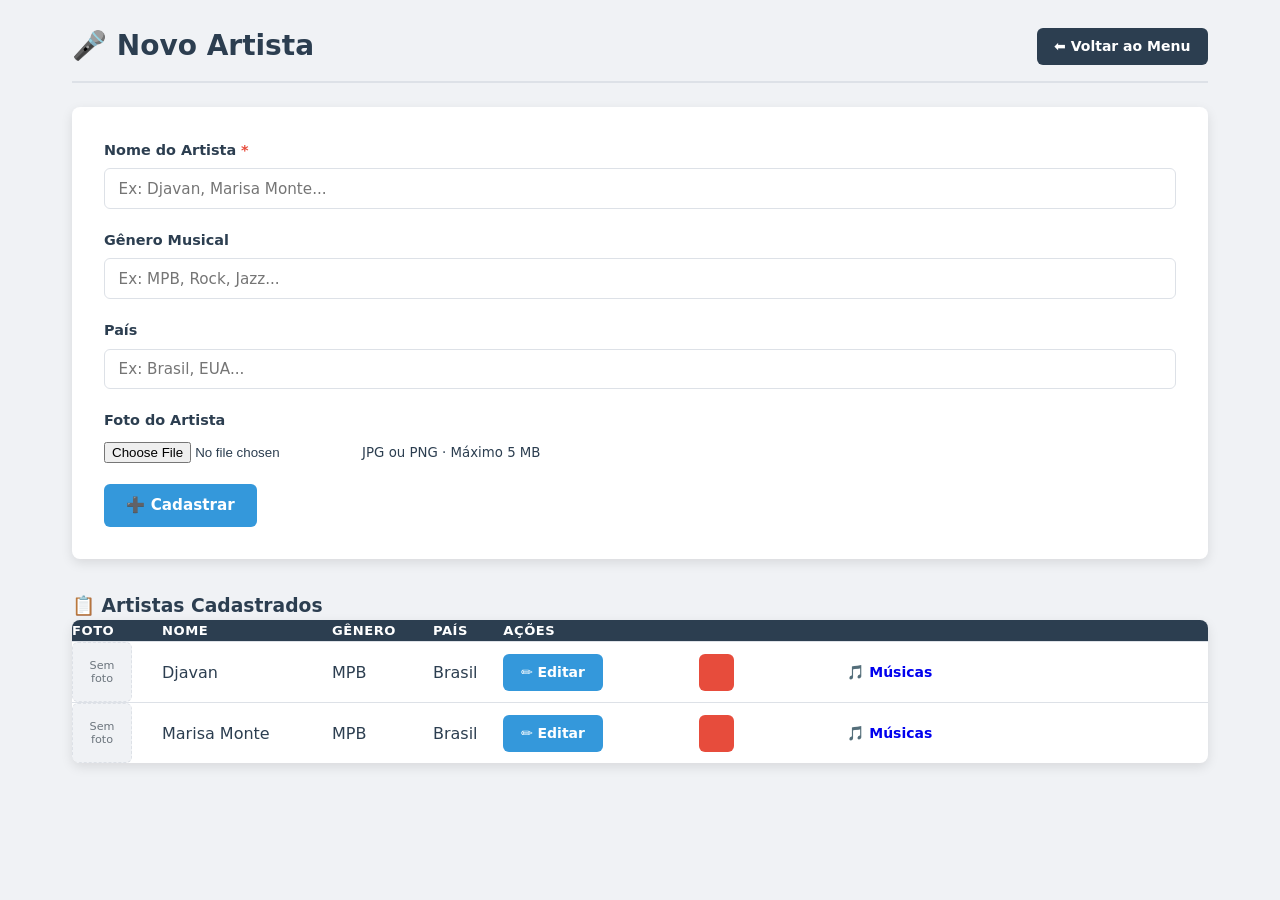
==== cadastro_artista.html @ 2e086a8d "." ====
<!DOCTYPE html>
<html lang="pt-br">
<head>
<meta charset="UTF-8">
<meta name="viewport" content="width=device-width, initial-scale=1.0">
 <title>Novo Artista — Sistema Musical</title>
 <link rel="icon" href="data:image/svg+xml,<svg xmlns=%27http://www.w3.org/2000/svg%27 viewBox=%270 0 100
100%27><text y=%27.9em%27 font-size=%2790%27>🎵</text></svg>">
 <link rel="stylesheet" href="styles.css">
 </head>
 <body>
 <div class="container">

    <!-- A mesma barra de título da Biblioteca (o  CSS já existe desde a aula 2). -->
 <div class="page-header-bar">
 <h2>🎤 Novo Artista</h2>
 <div class="header-actions">
 <a href="index.html" class="btn-back">⬅ Voltar ao Menu</a>
 </div>
 </div>

 <!--
 FORMULÁRIO DE CADASTRO DO ARTISTA (o "criador")
 method="post": envia os dados escondidos. É o certo para cadastrar.
 enctype="multipart/form-data": OBRIGATÓRIO para enviar arquivo (a foto).
 Não muda nada na tela, mas sem ele a foto não chega ao PHP na Sprint 2.
 -->
 <form method="post" action="#" enctype="multipart/form-data">

<!-- form-grid: o CSS transforma em 2 colunas (grid 1fr 1fr). Os campos se encaixam 2 por linha. -->
<div class="form-grid">

<div class="form-group">
<!-- O * vermelho avisa que o campo é obrigatório. A cor vem da variável --red. -->
<label for="nome">Nome do Artista <span style="color:var(--red)">*</span></label>
<!-- required: o navegador não deixa cadastrar sem nome. -->
 <input type="text" id="nome" name="nome"
 required placeholder="Ex: Djavan, Marisa Monte...">
</div>

<div class="form-group">
    <!-- Campo opcional (sem required) -->
     <label for="genero">Gênero Musical</label>
     <input type="text" id="genero" name="genero"
     placeholder="Ex: MPB, Rock, Jazz...">
</div>

<div class="form-group">
 <label for="pais">País</label>
 <input type="text" id="pais" name="pais"
 placeholder="Ex: Brasil, EUA...">
 </div>

 <div class="form-group">
 <label for="imagem">Foto do Artista</label>
 <!-- type="file": abre a janela para escolher um arquivo.
 accept="image/*": mostra só imagens. -->
 <input type="file" id="imagem" name="imagem" accept="image/*">
 <!-- small: texto pequeno de ajuda embaixo do campo. -->
 <small>JPG ou PNG · Máximo 5 MB</small>
 </div>

 </div><!-- fim .form-grid -->

 <!-- form-actions: a área dos botões do formulário (flex). -->
 <div class="form-actions">
 <button type="submit" class="btn-primary">➕ Cadastrar</button>
 </div>
 </form>

 <!-- ========== TABELA DE ARTISTAS (dados fixos nesta fase) ==========
 Usa as MESMAS classes da tabela da Biblioteca: o visual já vem pronto. -->
<h3>📋 Artistas Cadastrados</h3> <!-- h3: subtítulo da tabela -->

 <div class="table-container">
 <table>
 <thead>
 <tr>
 <th class="col-foto">Foto</th>
 <th>Nome</th>
 <th>Gênero</th>
 <th>País</th>
 <th class="col-acoes">Ações</th>
 </tr>
 </thead>
 <tbody>
 <!-- Cada tr = um artista. -->
 <tr>
 <td><div class="no-image">Sem<br>foto</div></td>
 <td>Djavan</td>
 <td>MPB</td>
 <td>Brasil</td>
 <td>
 <div class="action-buttons">
 <a href="#" class="btn-edit">✏️ Editar</a>
 <a href="#" class="btn-delete">️</a>
 <!-- btn-music (verde): leva ao cadastro das músicas DESTE artista. -->
 <a href="cadastro_musica.html" class="btn-music">🎵 Músicas</a>
 </div>
 </td>
</tr>
 <tr>
 <td><div class="no-image">Sem<br>foto</div></td>
 <td>Marisa Monte</td>
<td>MPB</td>
<td>Brasil</td>
 <td>
 <div class="action-buttons">
 <a href="#" class="btn-edit">✏️ Editar</a>
 <a href="#" class="btn-delete">️</a>
 <a href="cadastro_musica.html" class="btn-music">🎵 Músicas</a>
 </div>
 </td>
 </tr>
 </tbody>
 </table>
 </div>

 </div>
 </body>
 </html>
---- styles.css ----
/* =============================================
  SISTEMA MUSICAL: Folha de Estilos Principal
  =============================================
  Um único arquivo para TODAS as telas. Ele cresce a cada aula:
  Aula 1: base, formulário, botões, login e menu
  Aula 2: títulos, barra de título, cores dos botões, tabelas e filtros
  Aula 3: formulário em grade, campo de foto e botão de músicas
  Aula 4: url e textarea, campo "full", utilitários e celular
============================================= */
/* ----------------------------------------------
  1. VARIÁVEIS E RESET  [AULA 01]
----------------------------------------------- */
/* :root guarda as variáveis. Escrevemos o valor UMA vez e usamos
   em todo lugar com var(--nome). Para mudar a identidade visual do
   sistema, basta trocar as cores aqui. */
:root {
   --primary:     #2c3e50;   /* azul bem escuro: títulos, cabeçalho da tabela */
   --blue:        #3498db;   /* azul: botão principal e editar */
   --blue-dark:   #2980b9;   /* azul escuro: hover */
   --green:       #27ae60;   /* verde: botão de músicas */
   --red:         #e74c3c;   /* vermelho: excluir e o * de obrigatório */
   --red-dark:    #c0392b;
   --bg:          #f0f2f5;   /* fundo cinza claro da página */
   --surface:     #ffffff;   /* fundo dos cartões */
   --border:      #dde1e7;   /* cor das bordas */
   --text:        #2c3e50;
   --text-muted:  #6c757d;   /* texto cinza, menos importante */
   --shadow-sm:   0 1px 3px rgba(0,0,0,.08);    /* sombra fraca */
   --shadow-md:   0 4px 12px rgba(0,0,0,.10);   /* sombra média */
   --radius:      8px;       /* arredondamento dos cantos */
   --font:        'Segoe UI', system-ui, -apple-system, sans-serif;
}
/* Reset: zera as margens que o navegador coloca sozinho.
   box-sizing: border-box faz a largura já incluir padding e borda. */
*, *::before, *::after {
   margin: 0;
   padding: 0;
   box-sizing: border-box;
}
/* A página inteira: fonte, fundo e cor do texto. */
body {
   font-family: var(--font);
   background-color: var(--bg);
   color: var(--text);
   line-height: 1.6;          /* espaço entre as linhas do texto */
   min-height: 100vh;         /* no mínimo a altura toda da tela */
}
/* ----------------------------------------------
  2. FORMULÁRIOS  [AULA 01]
  Base usada por TODAS as telas que têm <form>.
----------------------------------------------- */
/* Todo formulário vira um cartão branco com sombra. */
form {
   background: var(--surface);
   padding: 2rem;
   border-radius: var(--radius);
   box-shadow: var(--shadow-md);
   margin-bottom: 2rem;
}
/* Espaço embaixo de cada grupo (rótulo + campo). */
.form-group {
   margin-bottom: 1.25rem;
}
/* display: block coloca o rótulo numa linha só dele, em cima do campo. */
label {
   display: block;
   margin-bottom: .4rem;
   font-size: .9rem;
   font-weight: 600;
   color: var(--primary);
}
/* Os campos ocupam a largura toda e ganham borda fina.
   textarea e select já ficam prontos para as próximas telas. */
input[type="text"],
input[type="password"],
textarea,
select {
   width: 100%;
   padding: .65rem .85rem;
   border: 1.5px solid var(--border);
   border-radius: 6px;
   font-size: .95rem;
   font-family: var(--font);   /* sem isso, campos usam outra fonte */
   color: var(--text);
   background: var(--surface);
   transition: border-color .2s, box-shadow .2s;   /* muda suave */
}
/* :focus = quando a pessoa clica no campo. A borda fica azul. */
input:focus,
textarea:focus,
select:focus {
   outline: none;
   border-color: var(--blue);
   box-shadow: 0 0 0 3px rgba(52,152,219,.15);
}
/* ----------------------------------------------
  3. BOTÕES  [AULA 01, cores novas nas aulas 2 e 3]
----------------------------------------------- */
/* Seletor em grupo (vírgulas): TODOS os botões do sistema têm o
   mesmo formato. Cada um ganha a sua cor mais abaixo. */
.btn-primary,
.btn-edit,
.btn-delete,
.btn-music,
.btn-back,
.btn-youtube {
   display: inline-flex;          /* ícone e texto alinhados */
   align-items: center;
   justify-content: center;
   gap: .35rem;
   padding: .55rem 1.1rem;
   border: none;
   border-radius: 6px;
   font-size: .875rem;
   font-weight: 600;
   font-family: var(--font);
   cursor: pointer;               /* mãozinha no mouse */
   text-decoration: none;         /* links sem sublinhado */
   white-space: nowrap;           /* texto não quebra linha */
   transition: background-color .2s, transform .15s, box-shadow .2s;
   line-height: 1.4;
}
/* Botão principal: azul. No hover escurece e sobe 1px. */
.btn-primary {
   padding: .65rem 1.4rem;
   font-size: .95rem;
   background: var(--blue);
   color: #fff;
}
.btn-primary:hover { 
   background: var(--blue-dark); 
   transform: translateY(-1px); 
   box-shadow: var(--shadow-sm); 
}
/* Voltar e Sair: escuro. */
.btn-back { 
   background: var(--primary); 
   color: #fff; 
}
.btn-back:hover { 
   background: #1a252f; 
}
/* ----------------------------------------------
  4. TELA DE LOGIN  [AULA 01]
----------------------------------------------- */
/* O body do login vira flex para centralizar o cartão:
   justify-content = horizontal, align-items = vertical. */
.login-page {
   display: flex;
   justify-content: center;
   align-items: center;
   min-height: 100vh;
   background: var(--bg);
   padding: 1rem;
}
/* O cartão branco, com no máximo 400px de largura. */
.login-card {
   background: var(--surface);
   padding: 2.5rem 2rem;
   border-radius: var(--radius);
   box-shadow: var(--shadow-md);
   width: 100%;
   max-width: 400px;
}
/* O form já é um cartão (seção 2). Dentro do login-card tiramos
   o fundo e a sombra para não ficar "caixa dentro de caixa". */
.login-card form {
   background: none;
   box-shadow: none;
   padding: 0;
   margin: 0;
}
.login-header {
   text-align: center;
   margin-bottom: 1.75rem;
}
.login-header h1 {
   font-size: 1.6rem;
   color: var(--primary);
   margin-bottom: .25rem;
}
.login-header p {
   color: var(--text-muted);
   font-size: .9rem;
}
/* Seletor com espaço = "que está dentro de". Só o botão do login
   ocupa a largura toda. */
.login-card .btn-primary {
   width: 100%;
   margin-top: .25rem;
}
/* A caixinha com a dica das credenciais. */
.login-hint {
   margin-top: 1.25rem;
   padding: .75rem 1rem;
   background: var(--bg);
   border-radius: 6px;
   text-align: center;
   font-size: .82rem;
   color: var(--text-muted);
   border: 1px solid var(--border);
}
.login-hint code {
   background: #e9ecef;
   padding: .1rem .35rem;
   border-radius: 3px;
   font-size: .8rem;
}
/* ----------------------------------------------
  5. LAYOUT BASE  [AULA 01]
  O container de todas as telas, menos o login.
----------------------------------------------- */
/* Largura máxima de 1200px. margin: 0 auto centraliza a caixa. */
.container {
   max-width: 1200px;
   margin: 0 auto;
   padding: 24px 32px;
}
/* ----------------------------------------------
  6. MENU PRINCIPAL  [AULA 01]
----------------------------------------------- */
/* flex-end empurra o botão Sair para a direita. */
.topbar {
   display: flex;
   justify-content: flex-end;
   margin-bottom: 2rem;
}
.page-header {
   text-align: center;
   margin-bottom: 2.5rem;
}
.page-header h1 {
   font-size: 2rem;
   color: var(--primary);
   margin-bottom: .35rem;
}
.page-header p { 
   color: var(--text-muted); 
   font-size: 1rem; 
}
/* A grade dos cards. auto-fit + minmax(240px, 1fr):
   "coloque quantas colunas couberem, cada uma com no mínimo 240px".
   No celular os cards descem sozinhos. */
.menu-grid {
   display: grid;
   grid-template-columns: repeat(auto-fit, minmax(240px, 1fr));
   gap: 1.25rem;
   max-width: 900px;
   margin: 0 auto;
}
.menu-card {
   background: var(--surface);
   border-radius: var(--radius);
   box-shadow: var(--shadow-md);
   transition: transform .2s, box-shadow .2s;
   border: 1px solid var(--border);
}
/* Com o mouse em cima, o card sobe 4px e a sombra cresce. */
.menu-card:hover {
   transform: translateY(-4px);
   box-shadow: 0 8px 20px rgba(0,0,0,.13);
}
/* display: block faz o link ocupar o card inteiro (tudo clicável). */
.menu-card a {
   display: block;
   padding: 2rem 1.5rem;
   text-align: center;
   text-decoration: none;
   color: var(--text);
}
.menu-card-icon { 
   font-size: 2.2rem; 
   margin-bottom: .75rem; 
}
.menu-card-title { 
   font-size: 1.05rem; 
   font-weight: 600; 
   color: var(--primary); 
   margin-bottom: .35rem; 
}
.menu-card-desc { 
   font-size: .85rem; 
   color: var(--text-muted); 
}
/* [AULA 02] Cores dos botões de ação da tabela.
   Azul = ação normal. Vermelho = perigo (excluir).  */
.btn-edit { background: var(--blue); color: #fff; }
.btn-edit:hover { background: var(--blue-dark); }
.btn-delete { background: var(--red); color: #fff; }
.btn-delete:hover { background: var(--red-dark); }
/* [Aula 02] O vermelho do Youtube, para reconhecer na hora  */
.btn-youtube { background: #ff0000; color: #fff; }
.btn-youtube:hover { background: #cc0000; }
/* -----------------------------------------------
   7. TIPOGRAFIA  [AULA 02]
----------------------------------------------- */
/* Todo h2 do sistema: grande, cor principal e uma linha embaixo */
h2 {
   font-size: 1.75rem;
   font-weight: 600;
   color: var(--primary);
   margin-bottom: 1.5rem;
   padding-bottom: .75rem;
   border-bottom: 2px solid var(--border);
}
/* -----------------------------------------------
   8. CABEÇALHO DE PÁGINA COM AÇÕES [AULA 02]
   Usado na Biblioteca e nos dois cadastros
----------------------------------------------- */
/* space-between: título na esquerda, botões na direita.
flex-wrap: se faltar espaço, os botões descem */
.page-header-bar {
   display: flex;
   align-items: center;
   justify-content: space-between;
   gap: 1rem;
   margin-bottom: 1.5rem;
   padding-bottom: .75rem;
   border-bottom: 2px solid var(--border);
   flex-wrap: wrap;
}
/* A barra já tem linha embaixo. Tiramos a linha do h2 que está dentro dela, senão ficam duas */
.page-header-bar h2 {
   margin: 0;
   padding: 0;
   border: none;
   font-size: 1.75rem;
   font-weight: 600;
   color: var(--primary);
}
.page-header-bar .header-actions {
   display: flex;
   gap: .6rem;
   flex-wrap: wrap;
   align-items: center;
}
/* -----------------------------------------------
   9. TABELAS [AULA 02]
----------------------------------------------- */
/* A caixa da tabela. overflow: hidden corta o que passar dos cantos 
   redondos (senão o cabeçalho escuro "vaza" no canto). */
.table-container {
   background: var(--surface);
   border-radius: var(--radius);
   box-shadow: var(--shadow-md);
   overflow: hidden;
   margin-bottom: 1.5rem;
}
/* border-collapse: as bordas das celulas viram uma só. */
table {
   width: 100%;
   border-collapse: collapse;
}
/* Espaço dentro das células e uma linha fina entre elas */
th, td {
   padding: 12px, 16px;
   text-align: left;
   vertical-align: middle;
   border-bottom: 1px solid var(--border);
}
/* Cabeçalho escuro, letra branca e MAIÚSCULAS */
th {
   background: var(--primary);
   color: #fff;
   font-size: .82rem;
   font-weight: 600;
   letter-spacing: .04em;
   text-transform: uppercase;
   white-space: nowrap;
}
tbody tr:last-child td { border-bottom: none; }    /* a última linha sem borda */
tbody tr:hover { background: #f8fafc; }          /* linha clareia com o mouse */
/* Larguras fixas das colunas pequenas */
.col-foto,
.col-capa { width: 90px; white-space: nowrap; }
.col-youtube { width: 110px; white-space: nowrap; }
.col-acoes { white-space: nowrap; }
/* Editar, Exluir (e Músicas) lado a lado */
.action-buttons {
   display: flex;
   gap: 6rem;
   align-items: center;
   flex-wrap: nowrap;
}
/* [Sprint 2] A miniatura da caoa ou da foto de verdade */
.table-thumbnail {
   width: 60px;
   height: 60px;
   object-fit: cover;      /* corta a imagem para caber no quadrado */
   border-radius: 6px;
   display: block;
}
/* O quadrado "Sem capa/ Sem foto": borda tracejada e texto no meio */
.no-image {
   width: 60px;
   height: 60px;
   background: var(--bg);
   border: 1.5px dashed var(--border);
   border-radius: 6px;
   display: flex;
   align-items: center;
   justify-content: center;
   font-size: .7rem;
   color: var(--text-muted);
   text-align: center;
   line-height: 1.2;
}
/* [Sprint 2] Célula de "nenhuma música encontrada". */
td.empty-cell {
   text-align: center;
   color: var(--text-muted);
   padding: 2rem;
   font-size: .95rem;
}
/* -----------------------------------------------
   10. FILTROS [AULA 02]
----------------------------------------------- */
.filters {
   background: var(--surface);
   padding: 1.25rem 1.5rem;
   border-radius: var(--radius);
   box-shadow: var(--shadow-md);
   margin-bottom: 1.5rem;
   border: 1px solid var(--border);
}
/* Os filtros lado a lado. flex-wrap: descem se não couber */
.filter-group {
   display: flex;
   gap: 1rem;
   flex-wrap: wrap;
   margin-bottom: 1rem;
}
/* flex: 1 = cada filtro pega a mesma fatia de espaço 
   min width impede que fique fino demais */
.filter-item {
   flex: 1;
   min-width: 180px;
}
.filter-item label {
   font-size: .82rem;
}
.filter-actions {
   display: flex;
   gap: .75rem;
   align-items: center;
}
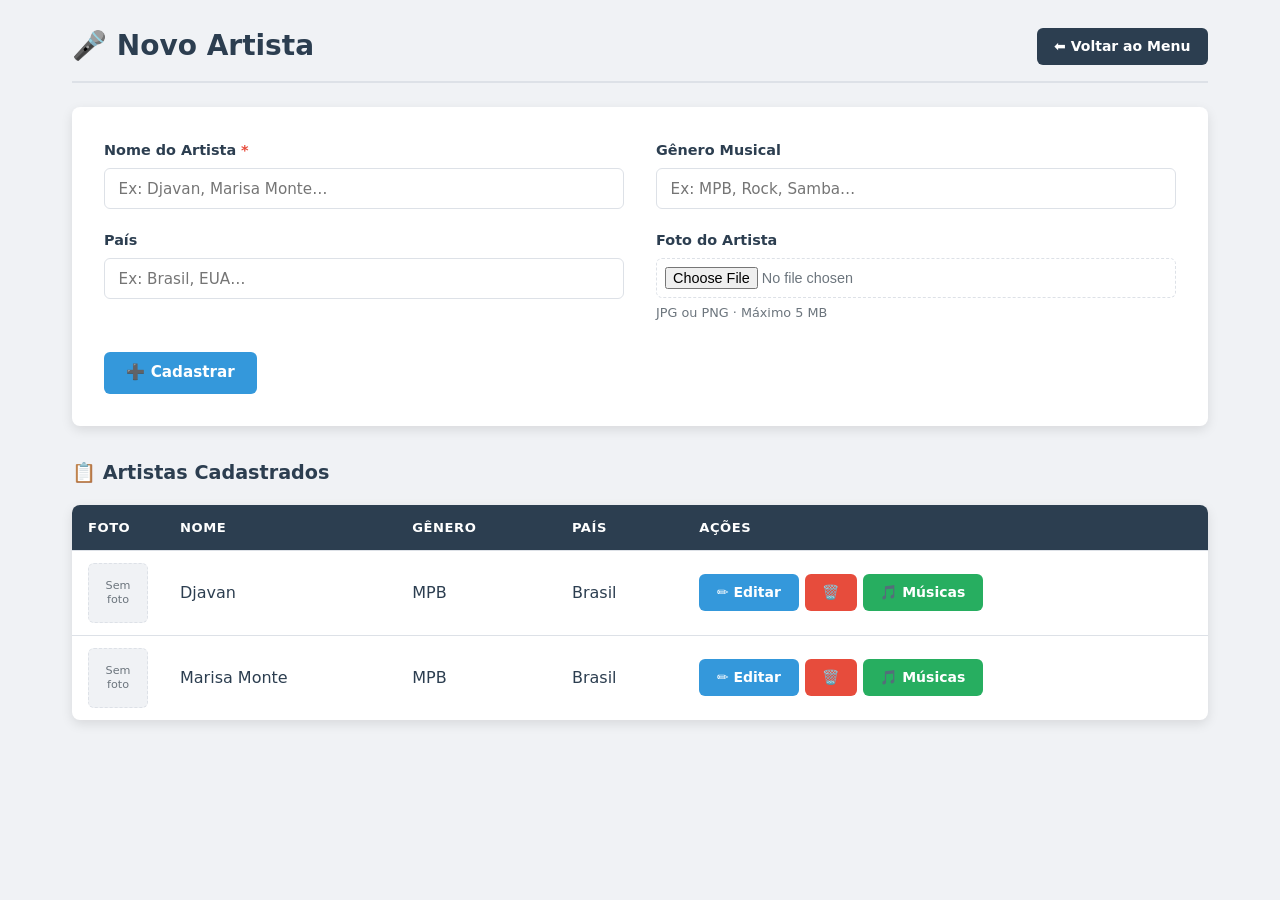
==== commit be10920f: "," ====
--- a/cadastro_artista.html
+++ b/cadastro_artista.html
@@ -1,121 +1,110 @@
 <!DOCTYPE html>
 <html lang="pt-br">
 <head>
-<meta charset="UTF-8">
-<meta name="viewport" content="width=device-width, initial-scale=1.0">
- <title>Novo Artista — Sistema Musical</title>
- <link rel="icon" href="data:image/svg+xml,<svg xmlns=%27http://www.w3.org/2000/svg%27 viewBox=%270 0 100
-100%27><text y=%27.9em%27 font-size=%2790%27>🎵</text></svg>">
- <link rel="stylesheet" href="styles.css">
- </head>
- <body>
- <div class="container">
+    <meta charset="UTF-8">
+    <meta name="viewport" content="width=device-width, initial-scale=1.0">
+    <title>Novo Artista — Sistema Musical</title>
+    <link rel="icon" href="data:image/svg+xml,<svg xmlns=%27http://www.w3.org/2000/svg%27 viewBox=%270 0 100 100%27><text y=%27.9em%27 font-size=%2790%27>🎵</text></svg>">
+    <link rel="stylesheet" href="styles.css">
+</head>
+<body>
+<div class="container">
 
-    <!-- A mesma barra de título da Biblioteca (o  CSS já existe desde a aula 2). -->
- <div class="page-header-bar">
- <h2>🎤 Novo Artista</h2>
- <div class="header-actions">
- <a href="index.html" class="btn-back">⬅ Voltar ao Menu</a>
- </div>
- </div>
+    <div class="page-header-bar">
+        <h2>🎤 Novo Artista</h2>
+        <div class="header-actions">
+            <a href="index.html" class="btn-back">⬅ Voltar ao Menu</a>
+        </div>
+    </div>
 
- <!--
- FORMULÁRIO DE CADASTRO DO ARTISTA (o "criador")
- method="post": envia os dados escondidos. É o certo para cadastrar.
- enctype="multipart/form-data": OBRIGATÓRIO para enviar arquivo (a foto).
- Não muda nada na tela, mas sem ele a foto não chega ao PHP na Sprint 2.
- -->
- <form method="post" action="#" enctype="multipart/form-data">
+    <!--
+        FORMULÁRIO DE CADASTRO / EDIÇÃO
+        enctype="multipart/form-data" já fica marcado aqui porque a Fase 2
+        vai precisar dele para o upload de imagem — não muda nada visualmente.
+    -->
+    <form method="post" action="#" enctype="multipart/form-data">
 
-<!-- form-grid: o CSS transforma em 2 colunas (grid 1fr 1fr). Os campos se encaixam 2 por linha. -->
-<div class="form-grid">
+        <div class="form-grid">
 
-<div class="form-group">
-<!-- O * vermelho avisa que o campo é obrigatório. A cor vem da variável --red. -->
-<label for="nome">Nome do Artista <span style="color:var(--red)">*</span></label>
-<!-- required: o navegador não deixa cadastrar sem nome. -->
- <input type="text" id="nome" name="nome"
- required placeholder="Ex: Djavan, Marisa Monte...">
+            <div class="form-group">
+                <label for="nome">Nome do Artista <span style="color:var(--red)">*</span></label>
+                <input type="text" id="nome" name="nome"
+                       required placeholder="Ex: Djavan, Marisa Monte…">
+            </div>
+
+            <div class="form-group">
+                <label for="genero">Gênero Musical</label>
+                <input type="text" id="genero" name="genero"
+                       placeholder="Ex: MPB, Rock, Samba…">
+            </div>
+
+            <div class="form-group">
+                <label for="pais">País</label>
+                <input type="text" id="pais" name="pais"
+                       placeholder="Ex: Brasil, EUA…">
+            </div>
+
+            <div class="form-group">
+                <label for="imagem">Foto do Artista</label>
+                <input type="file" id="imagem" name="imagem" accept="image/*">
+                <small>JPG ou PNG · Máximo 5 MB</small>
+            </div>
+
+        </div><!-- fim .form-grid -->
+
+        <div class="form-actions">
+            <button type="submit" class="btn-primary">➕ Cadastrar</button>
+        </div>
+    </form>
+
+
+    <!-- -----------------------------------------------
+         TABELA DE ARTISTAS (dados fixos nesta fase)
+    ----------------------------------------------- -->
+    <h3>📋 Artistas Cadastrados</h3>
+
+    <div class="table-container">
+        <table>
+            <thead>
+                <tr>
+                    <th class="col-foto">Foto</th>
+                    <th>Nome</th>
+                    <th>Gênero</th>
+                    <th>País</th>
+                    <th class="col-acoes">Ações</th>
+                </tr>
+            </thead>
+            <tbody>
+                <tr>
+                    <td><div class="no-image">Sem<br>foto</div></td>
+                    <td>Djavan</td>
+                    <td>MPB</td>
+                    <td>Brasil</td>
+                    <td>
+                        <div class="action-buttons">
+                            <a href="#" class="btn-edit">✏️ Editar</a>
+                            <a href="#" class="btn-delete">🗑️</a>
+                            <a href="cadastro_musica.html" class="btn-music">🎵 Músicas</a>
+                        </div>
+                    </td>
+                </tr>
+                <tr>
+                    <td><div class="no-image">Sem<br>foto</div></td>
+                    <td>Marisa Monte</td>
+                    <td>MPB</td>
+                    <td>Brasil</td>
+                    <td>
+                        <div class="action-buttons">
+                            <a href="#" class="btn-edit">✏️ Editar</a>
+                            <a href="#" class="btn-delete">🗑️</a>
+                            <a href="cadastro_musica.html" class="btn-music">🎵 Músicas</a>
+                        </div>
+                    </td>
+                </tr>
+            </tbody>
+        </table>
+    </div>
+
 </div>
-
-<div class="form-group">
-    <!-- Campo opcional (sem required) -->
-     <label for="genero">Gênero Musical</label>
-     <input type="text" id="genero" name="genero"
-     placeholder="Ex: MPB, Rock, Jazz...">
-</div>
-
-<div class="form-group">
- <label for="pais">País</label>
- <input type="text" id="pais" name="pais"
- placeholder="Ex: Brasil, EUA...">
- </div>
-
- <div class="form-group">
- <label for="imagem">Foto do Artista</label>
- <!-- type="file": abre a janela para escolher um arquivo.
- accept="image/*": mostra só imagens. -->
- <input type="file" id="imagem" name="imagem" accept="image/*">
- <!-- small: texto pequeno de ajuda embaixo do campo. -->
- <small>JPG ou PNG · Máximo 5 MB</small>
- </div>
-
- </div><!-- fim .form-grid -->
-
- <!-- form-actions: a área dos botões do formulário (flex). -->
- <div class="form-actions">
- <button type="submit" class="btn-primary">➕ Cadastrar</button>
- </div>
- </form>
-
- <!-- ========== TABELA DE ARTISTAS (dados fixos nesta fase) ==========
- Usa as MESMAS classes da tabela da Biblioteca: o visual já vem pronto. -->
-<h3>📋 Artistas Cadastrados</h3> <!-- h3: subtítulo da tabela -->
-
- <div class="table-container">
- <table>
- <thead>
- <tr>
- <th class="col-foto">Foto</th>
- <th>Nome</th>
- <th>Gênero</th>
- <th>País</th>
- <th class="col-acoes">Ações</th>
- </tr>
- </thead>
- <tbody>
- <!-- Cada tr = um artista. -->
- <tr>
- <td><div class="no-image">Sem<br>foto</div></td>
- <td>Djavan</td>
- <td>MPB</td>
- <td>Brasil</td>
- <td>
- <div class="action-buttons">
- <a href="#" class="btn-edit">✏️ Editar</a>
- <a href="#" class="btn-delete">️</a>
- <!-- btn-music (verde): leva ao cadastro das músicas DESTE artista. -->
- <a href="cadastro_musica.html" class="btn-music">🎵 Músicas</a>
- </div>
- </td>
-</tr>
- <tr>
- <td><div class="no-image">Sem<br>foto</div></td>
- <td>Marisa Monte</td>
-<td>MPB</td>
-<td>Brasil</td>
- <td>
- <div class="action-buttons">
- <a href="#" class="btn-edit">✏️ Editar</a>
- <a href="#" class="btn-delete">️</a>
- <a href="cadastro_musica.html" class="btn-music">🎵 Músicas</a>
- </div>
- </td>
- </tr>
- </tbody>
- </table>
- </div>
-
- </div>
- </body>
- </html>+</body>
+</html>
--- a/styles.css
+++ b/styles.css
@@ -1,446 +1,586 @@
 /* =============================================
-  SISTEMA MUSICAL: Folha de Estilos Principal
-  =============================================
-  Um único arquivo para TODAS as telas. Ele cresce a cada aula:
-  Aula 1: base, formulário, botões, login e menu
-  Aula 2: títulos, barra de título, cores dos botões, tabelas e filtros
-  Aula 3: formulário em grade, campo de foto e botão de músicas
-  Aula 4: url e textarea, campo "full", utilitários e celular
+   SISTEMA MUSICAL — Folha de Estilos Principal
+   =============================================
+   Este arquivo cresce ao longo do roteiro. A cada
+   etapa acrescentamos só o CSS da tela que acabamos
+   de construir. As seções abaixo (variáveis, reset,
+   layout) são a base que toda tela do sistema usa.
 ============================================= */
-/* ----------------------------------------------
-  1. VARIÁVEIS E RESET  [AULA 01]
------------------------------------------------ */
-/* :root guarda as variáveis. Escrevemos o valor UMA vez e usamos
-   em todo lugar com var(--nome). Para mudar a identidade visual do
-   sistema, basta trocar as cores aqui. */
+
+
+/* -----------------------------------------------
+   1. VARIÁVEIS E RESET
+----------------------------------------------- */
 :root {
-   --primary:     #2c3e50;   /* azul bem escuro: títulos, cabeçalho da tabela */
-   --blue:        #3498db;   /* azul: botão principal e editar */
-   --blue-dark:   #2980b9;   /* azul escuro: hover */
-   --green:       #27ae60;   /* verde: botão de músicas */
-   --red:         #e74c3c;   /* vermelho: excluir e o * de obrigatório */
-   --red-dark:    #c0392b;
-   --bg:          #f0f2f5;   /* fundo cinza claro da página */
-   --surface:     #ffffff;   /* fundo dos cartões */
-   --border:      #dde1e7;   /* cor das bordas */
-   --text:        #2c3e50;
-   --text-muted:  #6c757d;   /* texto cinza, menos importante */
-   --shadow-sm:   0 1px 3px rgba(0,0,0,.08);    /* sombra fraca */
-   --shadow-md:   0 4px 12px rgba(0,0,0,.10);   /* sombra média */
-   --radius:      8px;       /* arredondamento dos cantos */
-   --font:        'Segoe UI', system-ui, -apple-system, sans-serif;
-}
-/* Reset: zera as margens que o navegador coloca sozinho.
-   box-sizing: border-box faz a largura já incluir padding e borda. */
+    --primary:     #2c3e50;
+    --blue:        #3498db;
+    --blue-dark:   #2980b9;
+    --green:       #27ae60;
+    --red:         #e74c3c;
+    --red-dark:    #c0392b;
+    --bg:          #f0f2f5;
+    --surface:     #ffffff;
+    --border:      #dde1e7;
+    --text:        #2c3e50;
+    --text-muted:  #6c757d;
+    --shadow-sm:   0 1px 3px rgba(0,0,0,.08);
+    --shadow-md:   0 4px 12px rgba(0,0,0,.10);
+    --radius:      8px;
+    --font:        'Segoe UI', system-ui, -apple-system, sans-serif;
+}
+
 *, *::before, *::after {
-   margin: 0;
-   padding: 0;
-   box-sizing: border-box;
-}
-/* A página inteira: fonte, fundo e cor do texto. */
+    margin: 0;
+    padding: 0;
+    box-sizing: border-box;
+}
+
 body {
-   font-family: var(--font);
-   background-color: var(--bg);
-   color: var(--text);
-   line-height: 1.6;          /* espaço entre as linhas do texto */
-   min-height: 100vh;         /* no mínimo a altura toda da tela */
-}
-/* ----------------------------------------------
-  2. FORMULÁRIOS  [AULA 01]
-  Base usada por TODAS as telas que têm <form>.
------------------------------------------------ */
-/* Todo formulário vira um cartão branco com sombra. */
+    font-family: var(--font);
+    background-color: var(--bg);
+    color: var(--text);
+    line-height: 1.6;
+    min-height: 100vh;
+}
+
+
+/* -----------------------------------------------
+   2. FORMULÁRIOS (base — todas as telas com <form>
+      vão reaproveitar estas regras)
+----------------------------------------------- */
 form {
-   background: var(--surface);
-   padding: 2rem;
-   border-radius: var(--radius);
-   box-shadow: var(--shadow-md);
-   margin-bottom: 2rem;
-}
-/* Espaço embaixo de cada grupo (rótulo + campo). */
+    background: var(--surface);
+    padding: 2rem;
+    border-radius: var(--radius);
+    box-shadow: var(--shadow-md);
+    margin-bottom: 2rem;
+}
+
 .form-group {
-   margin-bottom: 1.25rem;
-}
-/* display: block coloca o rótulo numa linha só dele, em cima do campo. */
+    margin-bottom: 1.25rem;
+}
+
 label {
-   display: block;
-   margin-bottom: .4rem;
-   font-size: .9rem;
-   font-weight: 600;
-   color: var(--primary);
-}
-/* Os campos ocupam a largura toda e ganham borda fina.
-   textarea e select já ficam prontos para as próximas telas. */
+    display: block;
+    margin-bottom: .4rem;
+    font-size: .9rem;
+    font-weight: 600;
+    color: var(--primary);
+}
+
 input[type="text"],
 input[type="password"],
 textarea,
 select {
-   width: 100%;
-   padding: .65rem .85rem;
-   border: 1.5px solid var(--border);
-   border-radius: 6px;
-   font-size: .95rem;
-   font-family: var(--font);   /* sem isso, campos usam outra fonte */
-   color: var(--text);
-   background: var(--surface);
-   transition: border-color .2s, box-shadow .2s;   /* muda suave */
-}
-/* :focus = quando a pessoa clica no campo. A borda fica azul. */
+    width: 100%;
+    padding: .65rem .85rem;
+    border: 1.5px solid var(--border);
+    border-radius: 6px;
+    font-size: .95rem;
+    font-family: var(--font);
+    color: var(--text);
+    background: var(--surface);
+    transition: border-color .2s, box-shadow .2s;
+}
+
 input:focus,
 textarea:focus,
 select:focus {
-   outline: none;
-   border-color: var(--blue);
-   box-shadow: 0 0 0 3px rgba(52,152,219,.15);
-}
-/* ----------------------------------------------
-  3. BOTÕES  [AULA 01, cores novas nas aulas 2 e 3]
------------------------------------------------ */
-/* Seletor em grupo (vírgulas): TODOS os botões do sistema têm o
-   mesmo formato. Cada um ganha a sua cor mais abaixo. */
+    outline: none;
+    border-color: var(--blue);
+    box-shadow: 0 0 0 3px rgba(52,152,219,.15);
+}
+
+
+/* -----------------------------------------------
+   3. BOTÕES (por enquanto só o botão primário —
+      os outros botões (.btn-edit, .btn-delete...)
+      entram no seletor abaixo quando aparecerem
+      nas próximas telas)
+----------------------------------------------- */
 .btn-primary,
 .btn-edit,
 .btn-delete,
 .btn-music,
 .btn-back,
 .btn-youtube {
-   display: inline-flex;          /* ícone e texto alinhados */
-   align-items: center;
-   justify-content: center;
-   gap: .35rem;
-   padding: .55rem 1.1rem;
-   border: none;
-   border-radius: 6px;
-   font-size: .875rem;
-   font-weight: 600;
-   font-family: var(--font);
-   cursor: pointer;               /* mãozinha no mouse */
-   text-decoration: none;         /* links sem sublinhado */
-   white-space: nowrap;           /* texto não quebra linha */
-   transition: background-color .2s, transform .15s, box-shadow .2s;
-   line-height: 1.4;
-}
-/* Botão principal: azul. No hover escurece e sobe 1px. */
+    display: inline-flex;
+    align-items: center;
+    justify-content: center;
+    gap: .35rem;
+    padding: .55rem 1.1rem;
+    border: none;
+    border-radius: 6px;
+    font-size: .875rem;
+    font-weight: 600;
+    font-family: var(--font);
+    cursor: pointer;
+    text-decoration: none;
+    white-space: nowrap;
+    transition: background-color .2s, transform .15s, box-shadow .2s;
+    line-height: 1.4;
+}
+
 .btn-primary {
-   padding: .65rem 1.4rem;
-   font-size: .95rem;
-   background: var(--blue);
-   color: #fff;
-}
-.btn-primary:hover { 
-   background: var(--blue-dark); 
-   transform: translateY(-1px); 
-   box-shadow: var(--shadow-sm); 
-}
-/* Voltar e Sair: escuro. */
-.btn-back { 
-   background: var(--primary); 
-   color: #fff; 
-}
-.btn-back:hover { 
-   background: #1a252f; 
-}
-/* ----------------------------------------------
-  4. TELA DE LOGIN  [AULA 01]
------------------------------------------------ */
-/* O body do login vira flex para centralizar o cartão:
-   justify-content = horizontal, align-items = vertical. */
+    padding: .65rem 1.4rem;
+    font-size: .95rem;
+    background: var(--blue);
+    color: #fff;
+}
+.btn-primary:hover { background: var(--blue-dark); transform: translateY(-1px); box-shadow: var(--shadow-sm); }
+
+.btn-back        { background: var(--primary); color: #fff; }
+.btn-back:hover  { background: #1a252f; }
+
+/* E acrescente as cores específicas de cada botão novo: */
+.btn-edit           { background: var(--blue);  color: #fff; }
+.btn-edit:hover      { background: var(--blue-dark); }
+.btn-delete         { background: var(--red);   color: #fff; }
+.btn-delete:hover    { background: var(--red-dark); }
+.btn-music          { background: var(--green); color: #fff; }
+.btn-music:hover     { background: #219a52; }
+.btn-youtube        { background: #ff0000; color: #fff; }
+.btn-youtube:hover  { background: #cc0000; }
+
+
+/* -----------------------------------------------
+   4. COMPONENTES DE MENSAGEM (login já usa a dica
+      de credenciais; a estrutura .message genérica
+      será usada por outras telas na Fase 2)
+----------------------------------------------- */
+.message {
+    display: flex;
+    align-items: center;
+    gap: .6rem;
+    padding: .85rem 1.1rem;
+    border-radius: 6px;
+    margin-bottom: 1.25rem;
+    font-size: .95rem;
+    font-weight: 500;
+}
+
+.message.success { background: #d4edda; color: #155724; border: 1px solid #c3e6cb; }
+.message.error   { background: #f8d7da; color: #721c24; border: 1px solid #f5c6cb; }
+
+textarea {
+    min-height: 120px;
+    resize: vertical;
+}
+
+
+/* -----------------------------------------------
+   5. TELA DE LOGIN (específico desta tela)
+----------------------------------------------- */
 .login-page {
-   display: flex;
-   justify-content: center;
-   align-items: center;
-   min-height: 100vh;
-   background: var(--bg);
-   padding: 1rem;
-}
-/* O cartão branco, com no máximo 400px de largura. */
+    display: flex;
+    justify-content: center;
+    align-items: center;
+    min-height: 100vh;
+    background: var(--bg);
+    padding: 1rem;
+}
+
 .login-card {
-   background: var(--surface);
-   padding: 2.5rem 2rem;
-   border-radius: var(--radius);
-   box-shadow: var(--shadow-md);
-   width: 100%;
-   max-width: 400px;
-}
-/* O form já é um cartão (seção 2). Dentro do login-card tiramos
-   o fundo e a sombra para não ficar "caixa dentro de caixa". */
+    background: var(--surface);
+    padding: 2.5rem 2rem;
+    border-radius: var(--radius);
+    box-shadow: var(--shadow-md);
+    width: 100%;
+    max-width: 400px;
+}
+
 .login-card form {
-   background: none;
-   box-shadow: none;
-   padding: 0;
-   margin: 0;
-}
+    background: none;
+    box-shadow: none;
+    padding: 0;
+    margin: 0;
+}
+
 .login-header {
-   text-align: center;
-   margin-bottom: 1.75rem;
-}
+    text-align: center;
+    margin-bottom: 1.75rem;
+}
+
 .login-header h1 {
-   font-size: 1.6rem;
-   color: var(--primary);
-   margin-bottom: .25rem;
-}
+    font-size: 1.6rem;
+    color: var(--primary);
+    margin-bottom: .25rem;
+}
+
 .login-header p {
-   color: var(--text-muted);
-   font-size: .9rem;
-}
-/* Seletor com espaço = "que está dentro de". Só o botão do login
-   ocupa a largura toda. */
+    color: var(--text-muted);
+    font-size: .9rem;
+}
+
 .login-card .btn-primary {
-   width: 100%;
-   margin-top: .25rem;
-}
-/* A caixinha com a dica das credenciais. */
+    width: 100%;
+    margin-top: .25rem;
+}
+
 .login-hint {
-   margin-top: 1.25rem;
-   padding: .75rem 1rem;
-   background: var(--bg);
-   border-radius: 6px;
-   text-align: center;
-   font-size: .82rem;
-   color: var(--text-muted);
-   border: 1px solid var(--border);
-}
+    margin-top: 1.25rem;
+    padding: .75rem 1rem;
+    background: var(--bg);
+    border-radius: 6px;
+    text-align: center;
+    font-size: .82rem;
+    color: var(--text-muted);
+    border: 1px solid var(--border);
+}
+
 .login-hint code {
-   background: #e9ecef;
-   padding: .1rem .35rem;
-   border-radius: 3px;
-   font-size: .8rem;
-}
-/* ----------------------------------------------
-  5. LAYOUT BASE  [AULA 01]
-  O container de todas as telas, menos o login.
------------------------------------------------ */
-/* Largura máxima de 1200px. margin: 0 auto centraliza a caixa. */
+    background: #e9ecef;
+    padding: .1rem .35rem;
+    border-radius: 3px;
+    font-size: .8rem;
+}
+
+/* -----------------------------------------------
+   6. LAYOUT BASE (container usado por todas as
+      telas a partir de agora, exceto o login)
+----------------------------------------------- */
 .container {
-   max-width: 1200px;
-   margin: 0 auto;
-   padding: 24px 32px;
-}
-/* ----------------------------------------------
-  6. MENU PRINCIPAL  [AULA 01]
------------------------------------------------ */
-/* flex-end empurra o botão Sair para a direita. */
+    max-width: 1200px;
+    margin: 0 auto;
+    padding: 24px 32px;
+}
+
+
+/* -----------------------------------------------
+   7. MENU PRINCIPAL (específico desta tela)
+----------------------------------------------- */
 .topbar {
-   display: flex;
-   justify-content: flex-end;
-   margin-bottom: 2rem;
-}
+    display: flex;
+    justify-content: flex-end;
+    margin-bottom: 2rem;
+}
+
 .page-header {
-   text-align: center;
-   margin-bottom: 2.5rem;
-}
+    text-align: center;
+    margin-bottom: 2.5rem;
+}
+
 .page-header h1 {
-   font-size: 2rem;
-   color: var(--primary);
-   margin-bottom: .35rem;
-}
-.page-header p { 
-   color: var(--text-muted); 
-   font-size: 1rem; 
-}
-/* A grade dos cards. auto-fit + minmax(240px, 1fr):
-   "coloque quantas colunas couberem, cada uma com no mínimo 240px".
-   No celular os cards descem sozinhos. */
+    font-size: 2rem;
+    color: var(--primary);
+    margin-bottom: .35rem;
+}
+
+.page-header p { color: var(--text-muted); font-size: 1rem; }
+
 .menu-grid {
-   display: grid;
-   grid-template-columns: repeat(auto-fit, minmax(240px, 1fr));
-   gap: 1.25rem;
-   max-width: 900px;
-   margin: 0 auto;
-}
+    display: grid;
+    grid-template-columns: repeat(auto-fit, minmax(240px, 1fr));
+    gap: 1.25rem;
+    max-width: 900px;
+    margin: 0 auto;
+}
+
 .menu-card {
-   background: var(--surface);
-   border-radius: var(--radius);
-   box-shadow: var(--shadow-md);
-   transition: transform .2s, box-shadow .2s;
-   border: 1px solid var(--border);
-}
-/* Com o mouse em cima, o card sobe 4px e a sombra cresce. */
+    background: var(--surface);
+    border-radius: var(--radius);
+    box-shadow: var(--shadow-md);
+    transition: transform .2s, box-shadow .2s;
+    border: 1px solid var(--border);
+}
+
 .menu-card:hover {
-   transform: translateY(-4px);
-   box-shadow: 0 8px 20px rgba(0,0,0,.13);
-}
-/* display: block faz o link ocupar o card inteiro (tudo clicável). */
+    transform: translateY(-4px);
+    box-shadow: 0 8px 20px rgba(0,0,0,.13);
+}
+
 .menu-card a {
-   display: block;
-   padding: 2rem 1.5rem;
-   text-align: center;
-   text-decoration: none;
-   color: var(--text);
-}
-.menu-card-icon { 
-   font-size: 2.2rem; 
-   margin-bottom: .75rem; 
-}
-.menu-card-title { 
-   font-size: 1.05rem; 
-   font-weight: 600; 
-   color: var(--primary); 
-   margin-bottom: .35rem; 
-}
-.menu-card-desc { 
-   font-size: .85rem; 
-   color: var(--text-muted); 
-}
-/* [AULA 02] Cores dos botões de ação da tabela.
-   Azul = ação normal. Vermelho = perigo (excluir).  */
-.btn-edit { background: var(--blue); color: #fff; }
-.btn-edit:hover { background: var(--blue-dark); }
-.btn-delete { background: var(--red); color: #fff; }
-.btn-delete:hover { background: var(--red-dark); }
-/* [Aula 02] O vermelho do Youtube, para reconhecer na hora  */
-.btn-youtube { background: #ff0000; color: #fff; }
-.btn-youtube:hover { background: #cc0000; }
-/* -----------------------------------------------
-   7. TIPOGRAFIA  [AULA 02]
------------------------------------------------ */
-/* Todo h2 do sistema: grande, cor principal e uma linha embaixo */
+    display: block;
+    padding: 2rem 1.5rem;
+    text-align: center;
+    text-decoration: none;
+    color: var(--text);
+}
+
+.menu-card-icon  { font-size: 2.2rem; margin-bottom: .75rem; }
+.menu-card-title { font-size: 1.05rem; font-weight: 600; color: var(--primary); margin-bottom: .35rem; }
+.menu-card-desc  { font-size: .85rem; color: var(--text-muted); }
+
+/* -----------------------------------------------
+   8. TIPOGRAFIA (h2/h3 aparecem a partir desta tela)
+----------------------------------------------- */
 h2 {
-   font-size: 1.75rem;
-   font-weight: 600;
-   color: var(--primary);
-   margin-bottom: 1.5rem;
-   padding-bottom: .75rem;
-   border-bottom: 2px solid var(--border);
-}
-/* -----------------------------------------------
-   8. CABEÇALHO DE PÁGINA COM AÇÕES [AULA 02]
-   Usado na Biblioteca e nos dois cadastros
------------------------------------------------ */
-/* space-between: título na esquerda, botões na direita.
-flex-wrap: se faltar espaço, os botões descem */
+    font-size: 1.75rem;
+    font-weight: 600;
+    color: var(--primary);
+    margin-bottom: 1.5rem;
+    padding-bottom: .75rem;
+    border-bottom: 2px solid var(--border);
+}
+
+h3 {
+    font-size: 1.2rem;
+    font-weight: 600;
+    color: var(--primary);
+    margin: 2rem 0 1rem;
+}
+
+
+/* -----------------------------------------------
+   9. CABEÇALHO DE PÁGINA COM AÇÕES
+----------------------------------------------- */
 .page-header-bar {
-   display: flex;
-   align-items: center;
-   justify-content: space-between;
-   gap: 1rem;
-   margin-bottom: 1.5rem;
-   padding-bottom: .75rem;
-   border-bottom: 2px solid var(--border);
-   flex-wrap: wrap;
-}
-/* A barra já tem linha embaixo. Tiramos a linha do h2 que está dentro dela, senão ficam duas */
+    display: flex;
+    align-items: center;
+    justify-content: space-between;
+    gap: 1rem;
+    margin-bottom: 1.5rem;
+    padding-bottom: .75rem;
+    border-bottom: 2px solid var(--border);
+    flex-wrap: wrap;
+}
+
 .page-header-bar h2 {
-   margin: 0;
-   padding: 0;
-   border: none;
-   font-size: 1.75rem;
-   font-weight: 600;
-   color: var(--primary);
-}
+    margin: 0;
+    padding: 0;
+    border: none;
+    font-size: 1.75rem;
+    font-weight: 600;
+    color: var(--primary);
+}
+
 .page-header-bar .header-actions {
-   display: flex;
-   gap: .6rem;
-   flex-wrap: wrap;
-   align-items: center;
-}
-/* -----------------------------------------------
-   9. TABELAS [AULA 02]
------------------------------------------------ */
-/* A caixa da tabela. overflow: hidden corta o que passar dos cantos 
-   redondos (senão o cabeçalho escuro "vaza" no canto). */
+    display: flex;
+    gap: .6rem;
+    flex-wrap: wrap;
+    align-items: center;
+}
+
+
+/* -----------------------------------------------
+   10. FORMULÁRIO EM GRADE (2 colunas)
+----------------------------------------------- */
+input[type="number"],
+input[type="url"],
+input[type="date"] {
+    width: 100%;
+    padding: .65rem .85rem;
+    border: 1.5px solid var(--border);
+    border-radius: 6px;
+    font-size: .95rem;
+    font-family: var(--font);
+    color: var(--text);
+    background: var(--surface);
+    transition: border-color .2s, box-shadow .2s;
+}
+
+input[type="file"] {
+    width: 100%;
+    padding: .5rem;
+    border: 1.5px dashed var(--border);
+    border-radius: 6px;
+    font-size: .9rem;
+    color: var(--text-muted);
+    cursor: pointer;
+}
+
+small {
+    display: block;
+    margin-top: .3rem;
+    font-size: .8rem;
+    color: var(--text-muted);
+}
+
+/* Grid de 2 colunas para formulários */
+.form-grid {
+    display: grid;
+    grid-template-columns: 1fr 1fr;
+    gap: 0 2rem;
+}
+
+/* Campo que ocupa as 2 colunas inteiras (usado na Etapa 8, para a letra da música) */
+.form-grid .form-group.full {
+    grid-column: 1 / -1;
+}
+
+/* Grupo de botões abaixo do form */
+.form-actions {
+    display: flex;
+    gap: .75rem;
+    align-items: center;
+    flex-wrap: wrap;
+    margin-top: .5rem;
+    grid-column: 1 / -1;
+}
+
+/* Imagem atual (será usada na Fase 2, ao editar um artista/música com foto já salva) */
+.current-image {
+    display: flex;
+    align-items: center;
+    gap: .75rem;
+    margin-top: .75rem;
+    padding: .75rem;
+    background: var(--bg);
+    border-radius: 6px;
+}
+
+.current-image img {
+    width: 64px;
+    height: 64px;
+    object-fit: cover;
+    border-radius: 6px;
+    flex-shrink: 0;
+}
+
+.current-image small {
+    margin: 0;
+    color: var(--text-muted);
+}
+
+/* -----------------------------------------------
+   11. TABELAS
+----------------------------------------------- */
 .table-container {
-   background: var(--surface);
-   border-radius: var(--radius);
-   box-shadow: var(--shadow-md);
-   overflow: hidden;
-   margin-bottom: 1.5rem;
-}
-/* border-collapse: as bordas das celulas viram uma só. */
+    background: var(--surface);
+    border-radius: var(--radius);
+    box-shadow: var(--shadow-md);
+    overflow: hidden;
+    margin-bottom: 1.5rem;
+}
+
 table {
-   width: 100%;
-   border-collapse: collapse;
-}
-/* Espaço dentro das células e uma linha fina entre elas */
+    width: 100%;
+    border-collapse: collapse;
+}
+
 th, td {
-   padding: 12px, 16px;
-   text-align: left;
-   vertical-align: middle;
-   border-bottom: 1px solid var(--border);
-}
-/* Cabeçalho escuro, letra branca e MAIÚSCULAS */
+    padding: 12px 16px;
+    text-align: left;
+    vertical-align: middle;
+    border-bottom: 1px solid var(--border);
+}
+
 th {
-   background: var(--primary);
-   color: #fff;
-   font-size: .82rem;
-   font-weight: 600;
-   letter-spacing: .04em;
-   text-transform: uppercase;
-   white-space: nowrap;
-}
-tbody tr:last-child td { border-bottom: none; }    /* a última linha sem borda */
-tbody tr:hover { background: #f8fafc; }          /* linha clareia com o mouse */
-/* Larguras fixas das colunas pequenas */
+    background: var(--primary);
+    color: #fff;
+    font-size: .82rem;
+    font-weight: 600;
+    letter-spacing: .04em;
+    text-transform: uppercase;
+    white-space: nowrap;
+}
+
+tbody tr:last-child td { border-bottom: none; }
+tbody tr:hover { background: #f8fafc; }
+
 .col-foto,
-.col-capa { width: 90px; white-space: nowrap; }
+.col-capa    { width: 90px;  white-space: nowrap; }
 .col-youtube { width: 110px; white-space: nowrap; }
-.col-acoes { white-space: nowrap; }
-/* Editar, Exluir (e Músicas) lado a lado */
+.col-acoes   { white-space: nowrap; }
+
 .action-buttons {
-   display: flex;
-   gap: 6rem;
-   align-items: center;
-   flex-wrap: nowrap;
-}
-/* [Sprint 2] A miniatura da caoa ou da foto de verdade */
+    display: flex;
+    gap: 6px;
+    align-items: center;
+    flex-wrap: nowrap;
+}
+
 .table-thumbnail {
-   width: 60px;
-   height: 60px;
-   object-fit: cover;      /* corta a imagem para caber no quadrado */
-   border-radius: 6px;
-   display: block;
-}
-/* O quadrado "Sem capa/ Sem foto": borda tracejada e texto no meio */
+    width: 60px;
+    height: 60px;
+    object-fit: cover;
+    border-radius: 6px;
+    display: block;
+}
+
 .no-image {
-   width: 60px;
-   height: 60px;
-   background: var(--bg);
-   border: 1.5px dashed var(--border);
-   border-radius: 6px;
-   display: flex;
-   align-items: center;
-   justify-content: center;
-   font-size: .7rem;
-   color: var(--text-muted);
-   text-align: center;
-   line-height: 1.2;
-}
-/* [Sprint 2] Célula de "nenhuma música encontrada". */
+    width: 60px;
+    height: 60px;
+    background: var(--bg);
+    border: 1.5px dashed var(--border);
+    border-radius: 6px;
+    display: flex;
+    align-items: center;
+    justify-content: center;
+    font-size: .7rem;
+    color: var(--text-muted);
+    text-align: center;
+    line-height: 1.2;
+}
+
 td.empty-cell {
-   text-align: center;
-   color: var(--text-muted);
-   padding: 2rem;
-   font-size: .95rem;
-}
-/* -----------------------------------------------
-   10. FILTROS [AULA 02]
+    text-align: center;
+    color: var(--text-muted);
+    padding: 2rem;
+    font-size: .95rem;
+}
+
+/* -----------------------------------------------
+   14. FILTROS
 ----------------------------------------------- */
 .filters {
-   background: var(--surface);
-   padding: 1.25rem 1.5rem;
-   border-radius: var(--radius);
-   box-shadow: var(--shadow-md);
-   margin-bottom: 1.5rem;
-   border: 1px solid var(--border);
-}
-/* Os filtros lado a lado. flex-wrap: descem se não couber */
+    background: var(--surface);
+    padding: 1.25rem 1.5rem;
+    border-radius: var(--radius);
+    box-shadow: var(--shadow-sm);
+    margin-bottom: 1.5rem;
+    border: 1px solid var(--border);
+}
+
 .filter-group {
-   display: flex;
-   gap: 1rem;
-   flex-wrap: wrap;
-   margin-bottom: 1rem;
-}
-/* flex: 1 = cada filtro pega a mesma fatia de espaço 
-   min width impede que fique fino demais */
+    display: flex;
+    gap: 1rem;
+    flex-wrap: wrap;
+    margin-bottom: 1rem;
+}
+
 .filter-item {
-   flex: 1;
-   min-width: 180px;
-}
+    flex: 1;
+    min-width: 180px;
+}
+
 .filter-item label {
-   font-size: .82rem;
-}
+    font-size: .82rem;
+}
+
 .filter-actions {
-   display: flex;
-   gap: .75rem;
-   align-items: center;
-}
+    display: flex;
+    gap: .75rem;
+    align-items: center;
+}
+
+
+/* -----------------------------------------------
+   15. UTILITÁRIOS
+----------------------------------------------- */
+.text-center { text-align: center; }
+.text-muted  { color: var(--text-muted); font-size: .9rem; }
+
+.mt-1 { margin-top: .5rem; }
+.mt-2 { margin-top: 1rem; }
+.mt-3 { margin-top: 1.5rem; }
+.mb-1 { margin-bottom: .5rem; }
+.mb-2 { margin-bottom: 1rem; }
+.mb-3 { margin-bottom: 1.5rem; }
+
+
+/* -----------------------------------------------
+   16. RESPONSIVIDADE (ajusta todas as telas juntas,
+       agora que todas já existem)
+----------------------------------------------- */
+@media (max-width: 768px) {
+    .container { padding: 16px; }
+    h2 { font-size: 1.4rem; }
+    form { padding: 1.25rem; }
+    .form-grid { grid-template-columns: 1fr; }
+    .filter-group   { flex-direction: column; gap: .75rem; }
+    .filter-item    { min-width: 100%; }
+    .table-container { overflow-x: auto; }
+    table            { min-width: 560px; }
+    th, td { padding: 10px 12px; font-size: .85rem; }
+    .table-thumbnail,
+    .no-image { width: 48px; height: 48px; }
+    .col-foto, .col-capa { width: 68px; }
+    .action-buttons { flex-wrap: wrap; gap: 4px; }
+    .btn-edit, .btn-delete, .btn-music, .btn-youtube {
+        padding: .4rem .7rem;
+        font-size: .78rem;
+    }
+    .menu-grid { grid-template-columns: 1fr; }
+}
+
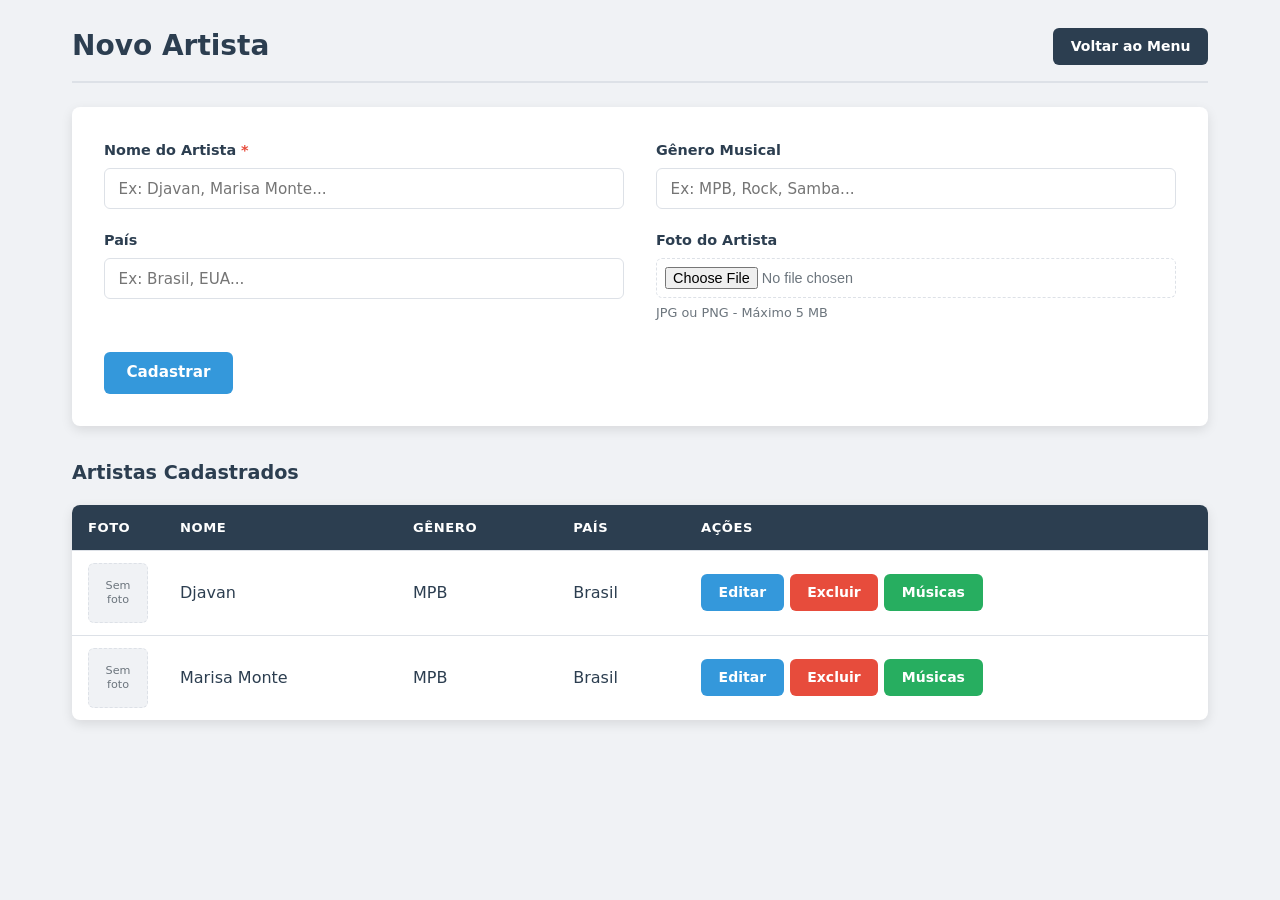
==== commit 76fd4e36: "." ====
--- a/cadastro_artista.html
+++ b/cadastro_artista.html
@@ -3,108 +3,104 @@
 <head>
     <meta charset="UTF-8">
     <meta name="viewport" content="width=device-width, initial-scale=1.0">
-    <title>Novo Artista — Sistema Musical</title>
-    <link rel="icon" href="data:image/svg+xml,<svg xmlns=%27http://www.w3.org/2000/svg%27 viewBox=%270 0 100 100%27><text y=%27.9em%27 font-size=%2790%27>🎵</text></svg>">
+    <title>Novo Artista - Sistema Musical</title>
+    <link rel="icon" href="data:image/svg+xml,<svg xmlns='http://www.w3.org/2000/svg' viewBox='0 0 100 100'><text y='.9em' font-size='90'>🎵</text></svg>">
     <link rel="stylesheet" href="styles.css">
 </head>
 <body>
-<div class="container">
+    <div class="container">
+        <!-- A mesma barra de título da Biblioteca (o CSS já existe desde a aula 2). -->
+        <div class="page-header-bar">
+            <h2>Novo Artista</h2>
+            <div class="header-actions">
+                <a href="index.html" class="btn-back">Voltar ao Menu</a>
+            </div>
+        </div>
 
-    <div class="page-header-bar">
-        <h2>🎤 Novo Artista</h2>
-        <div class="header-actions">
-            <a href="index.html" class="btn-back">⬅ Voltar ao Menu</a>
+        <!-- FORMULARIO DE CADASTRO DO ARTISTA (o "criador")
+        method="post": envia os dados escondidos. É o certo para cadastrar.
+        enctype="multipart/form-data": OBRIGATORIO para enviar arquivo (a foto).
+        Não muda nada na tela, mas sem ele a foto não chega ao PHP na Sprint 2. -->
+        <form method="post" action="#" enctype="multipart/form-data">
+            <!-- form-grid: o CSS transforma em 2 colunas (grid 1fr 1fr). Os campos se encaixam 2 por linha. -->
+            <div class="form-grid">
+                <div class="form-group">
+                    <!-- O vermelho avisa que o campo é obrigatório. A cor vem da variável red. -->
+                    <label for="nome">Nome do Artista <span style="color:var(--red)">*</span></label>
+                    <!-- required: o navegador não deixa cadastrar sem nome. -->
+                    <input type="text" id="nome" name="nome" required placeholder="Ex: Djavan, Marisa Monte...">
+                </div>
+                <div class="form-group">
+                    <!-- Campo opcional (sem required). -->
+                    <label for="genero">Gênero Musical</label>
+                    <input type="text" id="genero" name="genero" placeholder="Ex: MPB, Rock, Samba...">
+                </div>
+                <div class="form-group">
+                    <label for="pais">País</label>
+                    <input type="text" id="pais" name="pais" placeholder="Ex: Brasil, EUA...">
+                </div>
+                <div class="form-group">
+                    <label for="imagem">Foto do Artista</label>
+                    <!-- type="file": abre a janela para escolher um arquivo. accept="image/*": mostra só imagens. -->
+                    <input type="file" id="imagem" name="imagem" accept="image/*">
+                    <!-- small: texto pequeno de ajuda embaixo do campo. -->
+                    <small>JPG ou PNG - Máximo 5 MB</small>
+                </div>
+            </div><!-- fim .form-grid -->
+            
+            <!-- form-actions: a área dos botões do formulário (flex). -->
+            <div class="form-actions">
+                <button type="submit" class="btn-primary">Cadastrar</button>
+            </div>
+        </form>
+
+        <!-- TABELA DE ARTISTAS (dados fixos nesta fase)
+        Usa as MESMAS classes da tabela da Biblioteca: o visual já vem pronto. -->
+        <h3>Artistas Cadastrados</h3> <!-- h3: subtítulo da tabela -->
+        
+        <div class="table-container">
+            <table>
+                <thead>
+                    <tr>
+                        <th class="col-foto">Foto</th>
+                        <th>Nome</th>
+                        <th>Gênero</th>
+                        <th>País</th>
+                        <th class="col-acoes">Ações</th>
+                    </tr>
+                </thead>
+                <tbody>
+                    <!-- Cada tr é um artista. -->
+                    <tr>
+                        <td><div class="no-image">Sem<br>foto</div></td>
+                        <td>Djavan</td>
+                        <td>MPB</td>
+                        <td>Brasil</td>
+                        <td>
+                            <div class="action-buttons">
+                                <a href="#" class="btn-edit">Editar</a>
+                                <a href="#" class="btn-delete">Excluir</a>
+                                <!-- btn-music (verde): leva ao cadastro das músicas DESTE artista. -->
+                                <a href="cadastro_musica.html" class="btn-music">Músicas</a>
+                            </div>
+                        </td>
+                    </tr>
+                    <tr>
+                        <td><div class="no-image">Sem<br>foto</div></td>
+                        <td>Marisa Monte</td>
+                        <td>MPB</td>
+                        <td>Brasil</td>
+                        <td>
+                            <div class="action-buttons">
+                                <a href="#" class="btn-edit">Editar</a>
+                                <a href="#" class="btn-delete">Excluir</a>
+                                <a href="cadastro_musica.html" class="btn-music">Músicas</a>
+                            </div>
+                        </td>
+                    </tr>
+                </tbody>
+            </table>
         </div>
     </div>
-
-    <!--
-        FORMULÁRIO DE CADASTRO / EDIÇÃO
-        enctype="multipart/form-data" já fica marcado aqui porque a Fase 2
-        vai precisar dele para o upload de imagem — não muda nada visualmente.
-    -->
-    <form method="post" action="#" enctype="multipart/form-data">
-
-        <div class="form-grid">
-
-            <div class="form-group">
-                <label for="nome">Nome do Artista <span style="color:var(--red)">*</span></label>
-                <input type="text" id="nome" name="nome"
-                       required placeholder="Ex: Djavan, Marisa Monte…">
-            </div>
-
-            <div class="form-group">
-                <label for="genero">Gênero Musical</label>
-                <input type="text" id="genero" name="genero"
-                       placeholder="Ex: MPB, Rock, Samba…">
-            </div>
-
-            <div class="form-group">
-                <label for="pais">País</label>
-                <input type="text" id="pais" name="pais"
-                       placeholder="Ex: Brasil, EUA…">
-            </div>
-
-            <div class="form-group">
-                <label for="imagem">Foto do Artista</label>
-                <input type="file" id="imagem" name="imagem" accept="image/*">
-                <small>JPG ou PNG · Máximo 5 MB</small>
-            </div>
-
-        </div><!-- fim .form-grid -->
-
-        <div class="form-actions">
-            <button type="submit" class="btn-primary">➕ Cadastrar</button>
-        </div>
-    </form>
-
-
-    <!-- -----------------------------------------------
-         TABELA DE ARTISTAS (dados fixos nesta fase)
-    ----------------------------------------------- -->
-    <h3>📋 Artistas Cadastrados</h3>
-
-    <div class="table-container">
-        <table>
-            <thead>
-                <tr>
-                    <th class="col-foto">Foto</th>
-                    <th>Nome</th>
-                    <th>Gênero</th>
-                    <th>País</th>
-                    <th class="col-acoes">Ações</th>
-                </tr>
-            </thead>
-            <tbody>
-                <tr>
-                    <td><div class="no-image">Sem<br>foto</div></td>
-                    <td>Djavan</td>
-                    <td>MPB</td>
-                    <td>Brasil</td>
-                    <td>
-                        <div class="action-buttons">
-                            <a href="#" class="btn-edit">✏️ Editar</a>
-                            <a href="#" class="btn-delete">🗑️</a>
-                            <a href="cadastro_musica.html" class="btn-music">🎵 Músicas</a>
-                        </div>
-                    </td>
-                </tr>
-                <tr>
-                    <td><div class="no-image">Sem<br>foto</div></td>
-                    <td>Marisa Monte</td>
-                    <td>MPB</td>
-                    <td>Brasil</td>
-                    <td>
-                        <div class="action-buttons">
-                            <a href="#" class="btn-edit">✏️ Editar</a>
-                            <a href="#" class="btn-delete">🗑️</a>
-                            <a href="cadastro_musica.html" class="btn-music">🎵 Músicas</a>
-                        </div>
-                    </td>
-                </tr>
-            </tbody>
-        </table>
-    </div>
-
-</div>
 </body>
 </html>
--- a/styles.css
+++ b/styles.css
@@ -1,53 +1,56 @@
-/* =============================================
-   SISTEMA MUSICAL — Folha de Estilos Principal
-   =============================================
-   Este arquivo cresce ao longo do roteiro. A cada
-   etapa acrescentamos só o CSS da tela que acabamos
-   de construir. As seções abaixo (variáveis, reset,
-   layout) são a base que toda tela do sistema usa.
-============================================= */
-
-
-/* -----------------------------------------------
-   1. VARIÁVEIS E RESET
------------------------------------------------ */
+/*
+SISTEMA MUSICAL: Folha de Estilos Principal
+
+Um único arquivo para TODAS as telas. Ele cresce a cada aula:
+Aula 1: base, formulário, botões, login e menu
+Aula 2: títulos, barra de título, cores dos botões, tabelas e filtros
+Aula 3: formulário em grade, campo de foto e botão de músicas
+Aula 4: url e textarea, campo "full", utilitários e celular
+*/
+
+/* 1. VARIÁVEIS E RESET [AULA 1]
+:root guarda as variáveis. Escrevemos o valor UMA vez e usamos
+em todo lugar com var(--nome). Para mudar a identidade visual do
+sistema, basta trocar as cores aqui. */
 :root {
-    --primary:     #2c3e50;
-    --blue:        #3498db;
-    --blue-dark:   #2980b9;
-    --green:       #27ae60;
-    --red:         #e74c3c;
-    --red-dark:    #c0392b;
-    --bg:          #f0f2f5;
-    --surface:     #ffffff;
-    --border:      #dde1e7;
-    --text:        #2c3e50;
-    --text-muted:  #6c757d;
-    --shadow-sm:   0 1px 3px rgba(0,0,0,.08);
-    --shadow-md:   0 4px 12px rgba(0,0,0,.10);
-    --radius:      8px;
-    --font:        'Segoe UI', system-ui, -apple-system, sans-serif;
-}
-
+    --primary: #2c3e50;       /* azul bem escuro: títulos, cabeçalho da tabela */
+    --blue: #3498db;          /* azul: botão principal e editar */
+    --blue-dark: #2980b9;     /* azul escuro: hover */
+    --green: #27ae60;         /* verde: botão de músicas */
+    --red: #e74c3c;           /* vermelho: excluir e o * de obrigatório */
+    --red-dark: #c0392b;
+    --bg: #f0f2f5;             /* fundo cinza claro da página */
+    --surface: #ffffff;        /* fundo dos cartões */
+    --border: #dde1e7;         /* cor das bordas */
+    --text: #2c3e50;
+    --text-muted: #6c757d;     /* texto cinza, menos importante */
+    --shadow-sm: 0 1px 3px rgba(0,0,0,.08); /* sombra fraca */
+    --shadow-md: 0 4px 12px rgba(0,0,0,.10); /* sombra média */
+    --radius: 8px;             /* arredondamento dos cantos */
+    --font: 'Segoe UI', system-ui, -apple-system, sans-serif;
+}
+
+/* Reset: zera as margens que o navegador coloca sozinho.
+box-sizing: border-box faz a largura já incluir padding e borda. */
 *, *::before, *::after {
     margin: 0;
     padding: 0;
     box-sizing: border-box;
 }
 
+/* A página inteira: fonte, fundo e cor do texto. */
 body {
     font-family: var(--font);
     background-color: var(--bg);
     color: var(--text);
-    line-height: 1.6;
-    min-height: 100vh;
-}
-
-
-/* -----------------------------------------------
-   2. FORMULÁRIOS (base — todas as telas com <form>
-      vão reaproveitar estas regras)
------------------------------------------------ */
+    line-height: 1.6;         /* espaço entre as linhas do texto */
+    min-height: 100vh;        /* no mínimo a altura toda da tela */
+}
+
+/* 2. FORMULÁRIOS [AULA 1]
+Base usada por TODAS as telas que têm <form>. */
+
+/* Todo formulário vira um cartão branco com sombra. */
 form {
     background: var(--surface);
     padding: 2rem;
@@ -56,10 +59,12 @@
     margin-bottom: 2rem;
 }
 
+/* Espaço embaixo de cada grupo (rótulo + campo). */
 .form-group {
     margin-bottom: 1.25rem;
 }
 
+/* display: block coloca o rótulo numa linha só dele, em cima do campo. */
 label {
     display: block;
     margin-bottom: .4rem;
@@ -68,6 +73,8 @@
     color: var(--primary);
 }
 
+/* Os campos ocupam a largura toda e ganham borda fina.
+textarea e select já ficam prontos para as próximas telas. */
 input[type="text"],
 input[type="password"],
 textarea,
@@ -77,12 +84,13 @@
     border: 1.5px solid var(--border);
     border-radius: 6px;
     font-size: .95rem;
-    font-family: var(--font);
+    font-family: var(--font); /* sem isso, campos usam outra fonte */
     color: var(--text);
     background: var(--surface);
-    transition: border-color .2s, box-shadow .2s;
-}
-
+    transition: border-color .2s, box-shadow .2s; /* muda suave */
+}
+
+/* :focus -> quando a pessoa clica no campo. A borda fica azul. */
 input:focus,
 textarea:focus,
 select:focus {
@@ -91,20 +99,17 @@
     box-shadow: 0 0 0 3px rgba(52,152,219,.15);
 }
 
-
-/* -----------------------------------------------
-   3. BOTÕES (por enquanto só o botão primário —
-      os outros botões (.btn-edit, .btn-delete...)
-      entram no seletor abaixo quando aparecerem
-      nas próximas telas)
------------------------------------------------ */
+/* 3. BOTÕES [AULA 1, cores novas nas aulas 2 e 3] */
+
+/* Seleção em grupo (vírgulas): TODOS os botões do sistema têm o
+mesmo formato. Cada um ganha a sua cor mais abaixo */
 .btn-primary,
 .btn-edit,
 .btn-delete,
 .btn-music,
 .btn-back,
 .btn-youtube {
-    display: inline-flex;
+    display: inline-flex;     /* ícone e texto alinhados */
     align-items: center;
     justify-content: center;
     gap: .35rem;
@@ -114,13 +119,14 @@
     font-size: .875rem;
     font-weight: 600;
     font-family: var(--font);
-    cursor: pointer;
-    text-decoration: none;
-    white-space: nowrap;
+    cursor: pointer;           /* mãozinha no mouse */
+    text-decoration: none;     /* links sem sublinhado */
+    white-space: nowrap;       /* texto não quebra linha */
     transition: background-color .2s, transform .15s, box-shadow .2s;
     line-height: 1.4;
 }
 
+/* Botão principal: azul. No hover escurece e sobe 1px. */
 .btn-primary {
     padding: .65rem 1.4rem;
     font-size: .95rem;
@@ -129,25 +135,28 @@
 }
 .btn-primary:hover { background: var(--blue-dark); transform: translateY(-1px); box-shadow: var(--shadow-sm); }
 
-.btn-back        { background: var(--primary); color: #fff; }
-.btn-back:hover  { background: #1a252f; }
-
-/* E acrescente as cores específicas de cada botão novo: */
-.btn-edit           { background: var(--blue);  color: #fff; }
-.btn-edit:hover      { background: var(--blue-dark); }
-.btn-delete         { background: var(--red);   color: #fff; }
-.btn-delete:hover    { background: var(--red-dark); }
-.btn-music          { background: var(--green); color: #fff; }
-.btn-music:hover     { background: #219a52; }
-.btn-youtube        { background: #ff0000; color: #fff; }
-.btn-youtube:hover  { background: #cc0000; }
-
-
-/* -----------------------------------------------
-   4. COMPONENTES DE MENSAGEM (login já usa a dica
-      de credenciais; a estrutura .message genérica
-      será usada por outras telas na Fase 2)
------------------------------------------------ */
+/* Voltar e Sair: escuro. */
+.btn-back { background: var(--primary); color: #fff; }
+.btn-back:hover { background: #1a252f; }
+
+/* [AULA 2] Cores dos botões de ação da tabela.
+Azul = ação normal. Vermelho = perigo (excluir). */
+.btn-edit { background: var(--blue); color: #fff; }
+.btn-edit:hover { background: var(--blue-dark); }
+.btn-delete { background: var(--red); color: #fff; }
+.btn-delete:hover { background: var(--red-dark); }
+
+/* [AULA 3] Verde = ir para as músicas do artista. */
+.btn-music { background: var(--green); color: #fff; }
+.btn-music:hover { background: #219a52; }
+
+/* [AULA 2] O vermelho do YouTube, para reconhecer na hora. */
+.btn-youtube { background: #ff0000; color: #fff; }
+.btn-youtube:hover { background: #cc0000; }
+
+/* 4. MENSAGENS [AULA 4, usadas de verdade na Sprint 2]
+Ex.: "Artista cadastrado!" (success) ou "Senha incorreta" (error).
+*/
 .message {
     display: flex;
     align-items: center;
@@ -160,17 +169,18 @@
 }
 
 .message.success { background: #d4edda; color: #155724; border: 1px solid #c3e6cb; }
-.message.error   { background: #f8d7da; color: #721c24; border: 1px solid #f5c6cb; }
-
+.message.error { background: #f8d7da; color: #721c24; border: 1px solid #f5c6cb; }
+
+/* [AULA 4] A caixa da letra: começa com 120px de altura.
+resize: vertical deixa esticar só para baixo. */
 textarea {
     min-height: 120px;
     resize: vertical;
 }
 
-
-/* -----------------------------------------------
-   5. TELA DE LOGIN (específico desta tela)
------------------------------------------------ */
+/* 5. TELA DE LOGIN [AULA 1]
+O body do login vira flex para centralizar o cartão:
+justify-content = horizontal, align-items = vertical. */
 .login-page {
     display: flex;
     justify-content: center;
@@ -180,6 +190,7 @@
     padding: 1rem;
 }
 
+/* O cartão branco, com no máximo 400px de largura. */
 .login-card {
     background: var(--surface);
     padding: 2.5rem 2rem;
@@ -189,6 +200,8 @@
     max-width: 400px;
 }
 
+/* O form já é um cartão (seção 2). Dentro do login-card tiramos
+o fundo e a sombra para não ficar caixa dentro de caixa */
 .login-card form {
     background: none;
     box-shadow: none;
@@ -212,11 +225,14 @@
     font-size: .9rem;
 }
 
+/* Seletor com espaço: "que está dentro de". Só o botão do login
+ocupa a largura toda. */
 .login-card .btn-primary {
     width: 100%;
     margin-top: .25rem;
 }
 
+/* A caixinha com a dica das credenciais. */
 .login-hint {
     margin-top: 1.25rem;
     padding: .75rem 1rem;
@@ -235,20 +251,19 @@
     font-size: .8rem;
 }
 
-/* -----------------------------------------------
-   6. LAYOUT BASE (container usado por todas as
-      telas a partir de agora, exceto o login)
------------------------------------------------ */
+/* 6. LAYOUT BASE [AULA 1]
+O container de todas as telas, menos o login. */
+
+/* Largura máxima de 1200px. margin: 0 auto centraliza a caixa. */
 .container {
     max-width: 1200px;
     margin: 0 auto;
     padding: 24px 32px;
 }
 
-
-/* -----------------------------------------------
-   7. MENU PRINCIPAL (específico desta tela)
------------------------------------------------ */
+/* 7. MENU PRINCIPAL [AULA 1] */
+
+/* flex-end empurra o botão Sair para a direita. */
 .topbar {
     display: flex;
     justify-content: flex-end;
@@ -268,6 +283,9 @@
 
 .page-header p { color: var(--text-muted); font-size: 1rem; }
 
+/* A grade dos cards. auto-fit = "coloque quantas colunas couberem,
+cada uma com no mínimo 240px. No celular os cards descem sozinhos."
+minmax(240px, 1fr) */
 .menu-grid {
     display: grid;
     grid-template-columns: repeat(auto-fit, minmax(240px, 1fr));
@@ -284,11 +302,13 @@
     border: 1px solid var(--border);
 }
 
+/* Com o mouse em cima, o card sobe 4px e a sombra cresce. */
 .menu-card:hover {
     transform: translateY(-4px);
     box-shadow: 0 8px 20px rgba(0,0,0,.13);
 }
 
+/* display: block faz o link ocupar o card inteiro (tudo clicável). */
 .menu-card a {
     display: block;
     padding: 2rem 1.5rem;
@@ -297,13 +317,13 @@
     color: var(--text);
 }
 
-.menu-card-icon  { font-size: 2.2rem; margin-bottom: .75rem; }
+.menu-card-icon { font-size: 2.2rem; margin-bottom: .75rem; }
 .menu-card-title { font-size: 1.05rem; font-weight: 600; color: var(--primary); margin-bottom: .35rem; }
-.menu-card-desc  { font-size: .85rem; color: var(--text-muted); }
-
-/* -----------------------------------------------
-   8. TIPOGRAFIA (h2/h3 aparecem a partir desta tela)
------------------------------------------------ */
+.menu-card-desc { font-size: .85rem; color: var(--text-muted); }
+
+/* 8. TIPOGRAFIA [h2 na AULA 2] */
+
+/* Todo h2 do sistema: grande, cor principal e uma linha embaixo. */
 h2 {
     font-size: 1.75rem;
     font-weight: 600;
@@ -313,17 +333,20 @@
     border-bottom: 2px solid var(--border);
 }
 
+/* [AULA 3] O subtítulo das tabelas dos cadastros. */
 h3 {
     font-size: 1.2rem;
     font-weight: 600;
     color: var(--primary);
-    margin: 2rem 0 1rem;
-}
-
-
-/* -----------------------------------------------
-   9. CABEÇALHO DE PÁGINA COM AÇÕES
------------------------------------------------ */
+    margin: 2rem 0 1rem; /* 2rem em cima, 0 nos lados, 1rem embaixo */
+}
+
+/* 9. CABEÇALHO DE PÁGINA COM AÇÕES [AULA 2]
+Usado na Biblioteca e nos dois cadastros.
+*/
+
+/* space-between: título na esquerda, botões na direita.
+flex-wrap: se faltar espaço, os botões descem. */
 .page-header-bar {
     display: flex;
     align-items: center;
@@ -335,6 +358,8 @@
     flex-wrap: wrap;
 }
 
+/* A barra já tem linha embaixo. Tiramos a linha do h2 que está
+dentro dela, senão ficariam duas. */
 .page-header-bar h2 {
     margin: 0;
     padding: 0;
@@ -351,10 +376,9 @@
     align-items: center;
 }
 
-
-/* -----------------------------------------------
-   10. FORMULÁRIO EM GRADE (2 colunas)
------------------------------------------------ */
+/* 10. FORMULÁRIO EM GRADE [AULAS 3 e 4] */
+
+/* [AULA 4] Outros tipos de input ficam iguais ao text. */
 input[type="number"],
 input[type="url"],
 input[type="date"] {
@@ -369,6 +393,8 @@
     transition: border-color .2s, box-shadow .2s;
 }
 
+/* [AULA 3] Seletor de atributo: só o input de arquivo.
+A borda tracejada lembra "solte o arquivo aqui". */
 input[type="file"] {
     width: 100%;
     padding: .5rem;
@@ -379,6 +405,7 @@
     cursor: pointer;
 }
 
+/* [AULA 3] O texto de ajuda fica embaixo do campo, pequeno e cinza. */
 small {
     display: block;
     margin-top: .3rem;
@@ -386,19 +413,21 @@
     color: var(--text-muted);
 }
 
-/* Grid de 2 colunas para formulários */
+/* [AULA 3] 2 colunas iguais (1fr = uma fração do espaço).
+gap: 0 entre linhas (o form-group já tem margem) e 2rem entre colunas. */
 .form-grid {
     display: grid;
     grid-template-columns: 1fr 1fr;
     gap: 0 2rem;
 }
 
-/* Campo que ocupa as 2 colunas inteiras (usado na Etapa 8, para a letra da música) */
+/* [AULA 4] O campo com a classe "full" vai da 1ª à última linha
+da grade: ocupa as 2 colunas (usado na letra da música). */
 .form-grid .form-group.full {
     grid-column: 1 / -1;
 }
 
-/* Grupo de botões abaixo do form */
+/* [AULA 3] Os botões abaixo do formulário, lado a lado. */
 .form-actions {
     display: flex;
     gap: .75rem;
@@ -408,7 +437,7 @@
     grid-column: 1 / -1;
 }
 
-/* Imagem atual (será usada na Fase 2, ao editar um artista/música com foto já salva) */
+/* [AULA 3, usada na Sprint 2] Mostra a foto já salva ao editar. */
 .current-image {
     display: flex;
     align-items: center;
@@ -422,7 +451,7 @@
 .current-image img {
     width: 64px;
     height: 64px;
-    object-fit: cover;
+    object-fit: cover; /* corta a foto sem esticar */
     border-radius: 6px;
     flex-shrink: 0;
 }
@@ -432,9 +461,9 @@
     color: var(--text-muted);
 }
 
-/* -----------------------------------------------
-   11. TABELAS
------------------------------------------------ */
+/* 11. TABELAS [AULA 2]
+A caixa da tabela. overflow: hidden corta o que passa dos cantos
+redondos (senão o cabeçalho escuro "vaza" no canto). */
 .table-container {
     background: var(--surface);
     border-radius: var(--radius);
@@ -443,11 +472,13 @@
     margin-bottom: 1.5rem;
 }
 
+/* border-collapse: as bordas das células viram uma só. */
 table {
     width: 100%;
     border-collapse: collapse;
 }
 
+/* Espaço dentro das células e uma linha fina entre as linhas. */
 th, td {
     padding: 12px 16px;
     text-align: left;
@@ -455,6 +486,7 @@
     border-bottom: 1px solid var(--border);
 }
 
+/* Cabeçalho escuro, letra branca e MAIÚSCULA. */
 th {
     background: var(--primary);
     color: #fff;
@@ -465,14 +497,16 @@
     white-space: nowrap;
 }
 
-tbody tr:last-child td { border-bottom: none; }
-tbody tr:hover { background: #f8fafc; }
-
+tbody tr:last-child td { border-bottom: none; } /* a última linha sem borda */
+tbody tr:hover { background: #f8fafc; }          /* linha clareia com o mouse */
+
+/* Larguras fixas das colunas pequenas. */
 .col-foto,
-.col-capa    { width: 90px;  white-space: nowrap; }
+.col-capa { width: 90px; white-space: nowrap; }
 .col-youtube { width: 110px; white-space: nowrap; }
-.col-acoes   { white-space: nowrap; }
-
+.col-acoes { white-space: nowrap; }
+
+/* Editar, Excluir (e Músicas) lado a lado. */
 .action-buttons {
     display: flex;
     gap: 6px;
@@ -480,6 +514,7 @@
     flex-wrap: nowrap;
 }
 
+/* [Sprint 2] A miniatura da capa ou da foto de verdade. */
 .table-thumbnail {
     width: 60px;
     height: 60px;
@@ -488,6 +523,7 @@
     display: block;
 }
 
+/* O quadrado "Sem capa / Sem foto": borda tracejada e texto no meio. */
 .no-image {
     width: 60px;
     height: 60px;
@@ -503,6 +539,7 @@
     line-height: 1.2;
 }
 
+/* [Sprint 2] Célula de "nenhuma música encontrada". */
 td.empty-cell {
     text-align: center;
     color: var(--text-muted);
@@ -510,9 +547,7 @@
     font-size: .95rem;
 }
 
-/* -----------------------------------------------
-   14. FILTROS
------------------------------------------------ */
+/* 14. FILTROS [AULA 2] */
 .filters {
     background: var(--surface);
     padding: 1.25rem 1.5rem;
@@ -522,6 +557,7 @@
     border: 1px solid var(--border);
 }
 
+/* Os filtros lado a lado. flex-wrap: descem se não couber. */
 .filter-group {
     display: flex;
     gap: 1rem;
@@ -529,6 +565,8 @@
     margin-bottom: 1rem;
 }
 
+/* flex: 1 -> cada filtro pega a mesma fatia do espaço.
+min-width impede que fique fino demais. */
 .filter-item {
     flex: 1;
     min-width: 180px;
@@ -544,12 +582,12 @@
     align-items: center;
 }
 
-
-/* -----------------------------------------------
-   15. UTILITÁRIOS
------------------------------------------------ */
+/* 15. UTILITÁRIOS [AULA 4]
+Classes pequenas para usar direto no HTML, sem criar regra nova.
+mt = margin-top, mb = margin-bottom.
+*/
 .text-center { text-align: center; }
-.text-muted  { color: var(--text-muted); font-size: .9rem; }
+.text-muted { color: var(--text-muted); font-size: .9rem; }
 
 .mt-1 { margin-top: .5rem; }
 .mt-2 { margin-top: 1rem; }
@@ -558,20 +596,20 @@
 .mb-2 { margin-bottom: 1rem; }
 .mb-3 { margin-bottom: 1.5rem; }
 
-
-/* -----------------------------------------------
-   16. RESPONSIVIDADE (ajusta todas as telas juntas,
-       agora que todas já existem)
------------------------------------------------ */
+/* 16. RESPONSIVIDADE [AULA 4]
+Tudo aqui dentro só vale em telas de até 768px (celular e
+tablet em pé). Fica no FIM do arquivo para vencer as regras de cima.
+Teste: F12, depois o ícone de celular (modo responsivo).
+*/
 @media (max-width: 768px) {
-    .container { padding: 16px; }
+    .container { padding: 16px; } /* menos espaço nas bordas */
     h2 { font-size: 1.4rem; }
     form { padding: 1.25rem; }
-    .form-grid { grid-template-columns: 1fr; }
-    .filter-group   { flex-direction: column; gap: .75rem; }
-    .filter-item    { min-width: 100%; }
-    .table-container { overflow-x: auto; }
-    table            { min-width: 560px; }
+    .form-grid { grid-template-columns: 1fr; } /* formulário em 1 coluna */
+    .filter-group { flex-direction: column; gap: .75rem; } /* filtros empilhados */
+    .filter-item { min-width: 100%; }
+    .table-container { overflow-x: auto; } /* tabela rola para o lado */
+    table { min-width: 560px; }
     th, td { padding: 10px 12px; font-size: .85rem; }
     .table-thumbnail,
     .no-image { width: 48px; height: 48px; }
@@ -581,6 +619,5 @@
         padding: .4rem .7rem;
         font-size: .78rem;
     }
-    .menu-grid { grid-template-columns: 1fr; }
-}
-
+    .menu-grid { grid-template-columns: 1fr; } /* menu: 1 card por linha */
+}
